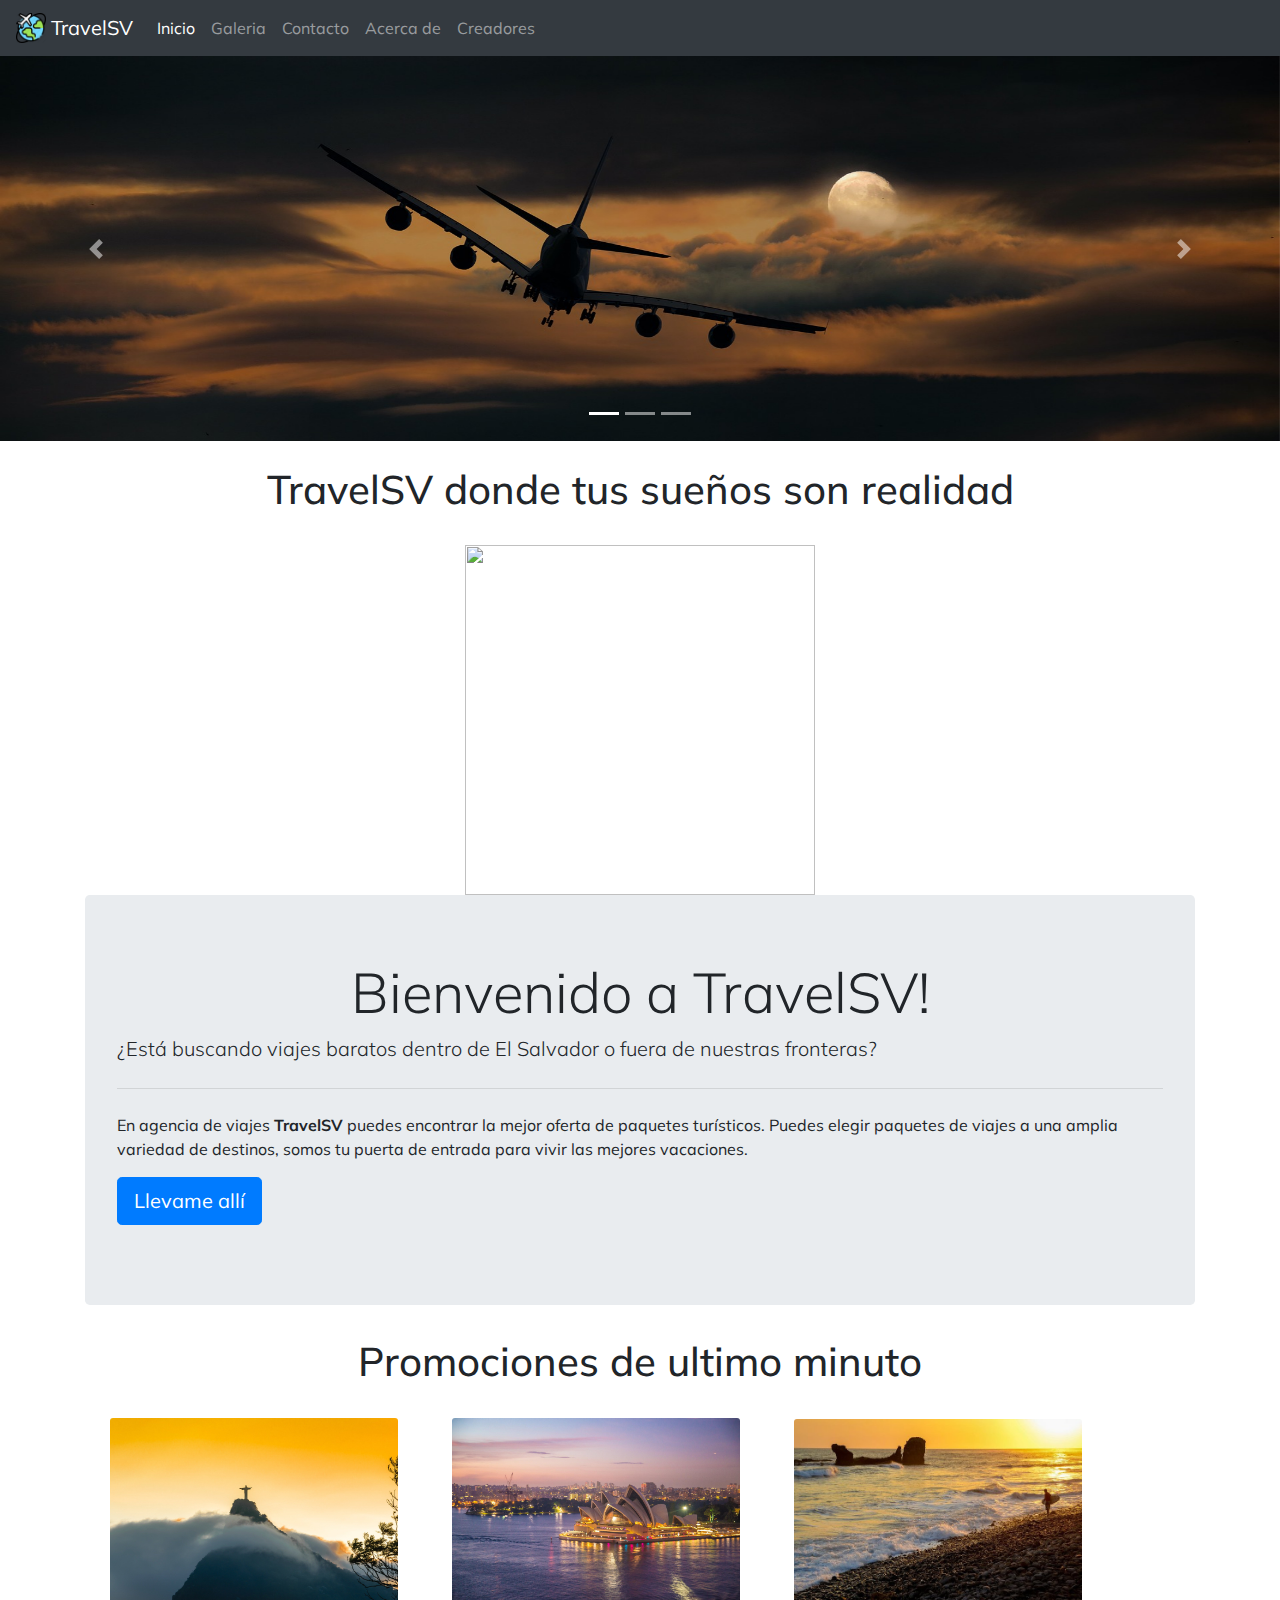
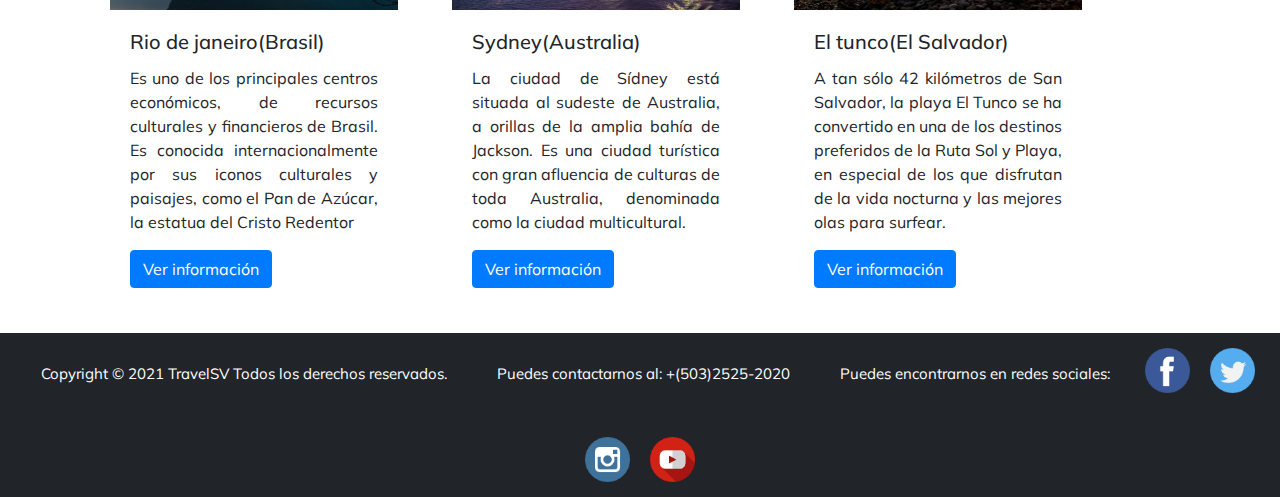
==== TravelSV/index.html @ 7d88ae11 "Add files via upload" ====
<!DOCTYPE html>
<html lang="">
<head>
    <meta charset="utf-8">
    <link rel="stylesheet" href="./css/bootstrap.css">
    <link rel="stylesheet" href="./css/estilo-inicio.css">
    <meta name="viewport" content="width=device-width, initial-scale=1.0">
    <script src="https://code.jquery.com/jquery-3.5.1.slim.min.js" integrity="sha384-DfXdz2htPH0lsSSs5nCTpuj/zy4C+OGpamoFVy38MVBnE+IbbVYUew+OrCXaRkfj" crossorigin="anonymous"></script>
    <script src="https://cdn.jsdelivr.net/npm/popper.js@1.16.0/dist/umd/popper.min.js" integrity="sha384-Q6E9RHvbIyZFJoft+2mJbHaEWldlvI9IOYy5n3zV9zzTtmI3UksdQRVvoxMfooAo" crossorigin="anonymous"></script>
    <script src="https://stackpath.bootstrapcdn.com/bootstrap/4.5.0/js/bootstrap.min.js" integrity="sha384-OgVRvuATP1z7JjHLkuOU7Xw704+h835Lr+6QL9UvYjZE3Ipu6Tp75j7Bh/kR0JKI" crossorigin="anonymous"></script>
    <title>Inicio</title>
</head>

<body>

    <header>
        <!--    Uso de clases de boostrap para hacer un menu llamativo , basandonos de la documentacion de su mismo sitio web -->
        <nav class="navbar navbar-expand-lg navbar-dark bg-dark">
            <a class="navbar-brand" href="#">
                <img src="./img/travel.jpg" class="d-inline-block align-top" width="30" height="30" alt="">
                TravelSV
            </a>
            <button class="navbar-toggler" type="button" data-toggle="collapse" data-target="#navbarNav" aria-controls="navbarNav" aria-expanded="false" aria-label="Toggle navigation">
                <span class="navbar-toggler-icon"></span>
            </button>
            <div class="collapse navbar-collapse" id="navbarNav">
                <ul class="navbar-nav">
                    <li class="nav-item active">
                        <a class="nav-link" href="./index.html">Inicio <span class="sr-only">(current)</span></a>
                    </li>
                    <li class="nav-item">
                        <a class="nav-link" href="./html/galeria.html">Galeria </a>
                    </li>
                    <li class="nav-item">
                        <a class="nav-link" href="./html/contacto.html">Contacto</a>
                    </li>
                    <li class="nav-item">
                        <a class="nav-link" href="./html/Acerca%20de.html">Acerca de</a>
                    </li>
                    <li class="nav-item">
                        <a class="nav-link" href="./html/creadores.html">Creadores</a>
                    </li>


                </ul>
            </div>
        </nav>

    </header>


    <div id="carouselExampleIndicators" class="carousel slide" data-ride="carousel">
        <ol class="carousel-indicators">
            <li data-target="#carouselExampleIndicators" data-slide-to="0" class="active"></li>
            <li data-target="#carouselExampleIndicators" data-slide-to="1"></li>
            <li data-target="#carouselExampleIndicators" data-slide-to="2"></li>
        </ol>
        <div class="carousel-inner">
            <div class="carousel-item active">
                <img class="d-block w-100" src="./img/2.jpg" alt="First slide">
            </div>
            <div class="carousel-item">
                <img class="d-block w-100" src="./img/1.jpg" alt="Second slide">
            </div>
            <div class="carousel-item">
                <img class="d-block w-100" src="./img/3.jpg" alt="Third slide">
            </div>
        </div>
        <a class="carousel-control-prev" href="#carouselExampleIndicators" role="button" data-slide="prev">
            <span class="carousel-control-prev-icon" aria-hidden="true"></span>
            <span class="sr-only">Anterior</span>
        </a>
        <a class="carousel-control-next" href="#carouselExampleIndicators" role="button" data-slide="next">
            <span class="carousel-control-next-icon" aria-hidden="true"></span>
            <span class="sr-only">Siguiente</span>
        </a>
    </div>

    <div class="container">
        <br>
        <h1 class="text_center">TravelSV donde tus sueños son realidad</h1>
        <br>
        <img id="centro" src="./img/hola.jpg" alt="">


        <div class="jumbotron">
            <h1 class="display-4">Bienvenido a TravelSV!</h1>
            <p class="lead">¿Está buscando viajes baratos dentro de El Salvador o fuera de nuestras fronteras?</p>
            <hr class="my-4">
            <p>En agencia de viajes <strong>TravelSV</strong> puedes encontrar la mejor oferta de paquetes turísticos. Puedes elegir paquetes de viajes a una amplia variedad de destinos, somos tu puerta de entrada para vivir las mejores vacaciones. </p>
            <p class="lead">
                <a class="btn btn-primary btn-lg" href="./html/galeria.html" role="button">Llevame allí</a>
            </p>
        </div>
<!--        clase de boostrap elementos card -->
        <h1 class="text_center">Promociones de ultimo minuto</h1>

        <div class="card" style="width: 18rem;">
            <img class="card-img-top" src="./img/rio2.jpg" alt="Card image cap">
            <div class="card-body">
                <h5 class="card-title">Rio de janeiro(Brasil)</h5>
                <p class="card-text">Es uno de los principales centros económicos, de recursos culturales y financieros de Brasil. Es conocida internacionalmente por sus iconos culturales y paisajes, como el Pan de Azúcar, la estatua del Cristo Redentor </p>
                 <button type="button" class="btn btn-primary" data-toggle="modal" data-target="#exampleModal">
                    Ver información
                </button>
                       <!-- Modal -->
                <div class="modal fade" id="exampleModal" tabindex="-1" role="dialog" aria-labelledby="exampleModalLabel" aria-hidden="true">
                    <div class="modal-dialog" role="document">
                        <div class="modal-content">
                            <div class="modal-header">
                                <h5 class="modal-title" id="exampleModalLabel">Rio de janeiro</h5>
                                <button type="button" class="close" data-dismiss="modal" aria-label="Close">
                                    <span aria-hidden="true">&times;</span>
                                </button>
                            </div>
                            <div class="modal-body">
                                Todo incluido por $525
                            </div>
                            <div class="modal-footer">
                                <button type="button" class="btn btn-secondary" data-dismiss="modal">Cerrar</button>

                            </div>
                        </div>
                    </div>
                </div>
            </div>
        </div>
        <div class="card" style="width: 18rem;">
            <img class="card-img-top" src="./img/sydnn.jpg" alt="Card image cap">
            <div class="card-body">
                <h5 class="card-title">Sydney(Australia)</h5>
                <p class="card-text">La ciudad de Sídney está situada al sudeste de Australia, a orillas de la amplia bahía de Jackson. Es una ciudad turística con gran afluencia de culturas de toda Australia, denominada como la ciudad multicultural.</p>
                <button type="button" class="btn btn-primary" data-toggle="modal" data-target="#exampleModal2">
                    Ver información
                </button>
                
                       <!-- Modal -->
                <div class="modal fade" id="exampleModal2" tabindex="-1" role="dialog" aria-labelledby="exampleModalLabel" aria-hidden="true">
                    <div class="modal-dialog" role="document">
                        <div class="modal-content">
                            <div class="modal-header">
                                <h5 class="modal-title" id="exampleModalLabel">Sydney</h5>
                                <button type="button" class="close" data-dismiss="modal" aria-label="Close">
                                    <span aria-hidden="true">&times;</span>
                                </button>
                            </div>
                            <div class="modal-body">
                                Todo incluido por $725
                            </div>
                            <div class="modal-footer">
                                <button type="button" class="btn btn-secondary" data-dismiss="modal">Cerrar</button>

                            </div>
                        </div>
                    </div>
                </div>
            </div>
        </div>

        <div class="card" style="width: 18rem;">
            <img class="card-img-top" src="./img/tunco.jpg" alt="Card image cap">
            <div class="card-body">
                <h5 class="card-title">El tunco(El Salvador)</h5>
                <p class="card-text">A tan sólo 42 kilómetros de San Salvador, la playa El Tunco se ha convertido en una de los destinos preferidos de la Ruta Sol y Playa, en especial de los que disfrutan de la vida nocturna y las mejores  olas para surfear. </p>
                <button type="button" class="btn btn-primary" data-toggle="modal" data-target="#exampleModal3">
                    Ver información
                </button>


                <!-- Modal -->
                <div class="modal fade" id="exampleModal3" tabindex="-1" role="dialog" aria-labelledby="exampleModalLabel" aria-hidden="true">
                    <div class="modal-dialog" role="document">
                        <div class="modal-content">
                            <div class="modal-header">
                                <h5 class="modal-title" id="exampleModalLabel">Playa el tunco</h5>
                                <button type="button" class="close" data-dismiss="modal" aria-label="Close">
                                    <span aria-hidden="true">&times;</span>
                                </button>
                            </div>
                            <div class="modal-body">
                                Todo incluido por $475
                            </div>
                            <div class="modal-footer">
                                <button type="button" class="btn btn-secondary" data-dismiss="modal">Cerrar</button>

                            </div>
                        </div>
                    </div>
                </div>
            </div>
        </div><!-- finalización  div card-->


    </div> <!-- finalización div container-->

    <footer class="footer">
        <p>Copyright © 2021 TravelSV Todos los derechos reservados.</p>
        <p>Puedes contactarnos al: +(503)2525-2020</p>
    <p>Puedes encontrarnos en redes sociales:</p>
    <a href="#"><img src="img/facebook.png" alt="Facebook"></a>
	<a href="#"><img src="img/twitter.png" alt="Facebook"></a>
    <a href="#"><img src="img/instagram.png" alt="Facebook"></a>
    <a href="#"><img src="img/youtube.png" alt="Facebook"></a>

    </footer>
</body></html>
---- TravelSV/css/estilo-inicio.css ----
@import url(http://fonts.googleapis.com/css?family=Muli);

body{
    font-family: 'Muli', sans-serif;
   
}
h1{
    text-align: center;
}

/*centramos la imagen
#centro{
    
   display: block;
    margin: auto;
    height: 350px;
    width: 350px;
}
#centro_ejem{
   display: block;
    margin: auto;
    height: 350px;
    width: 650px;
}
*/
.text_center{
text-align: center;    
}

.img_izquierda{
   float: right;
    height: 170px;
    width: 160px;   
}

.carousel-inner img{
  width: 100%;
    height: 385px;
}
#centro{
   display: block;
    margin: auto;
    height: 350px;
    width: 350px;
}
.container .card{
    border: 1px;
    display: inline-block;
    width: auto;
    margin: 25px;
    padding: 20px, 20px;
    text-align: justify;
}

/* reglas para acomodar el pie de pagina  */
.footer{
background-color: #212529;
padding: .5rem .8rem;
    display: flex;
    flex-direction: row;
    flex-wrap: wrap;
    justify-content: center;
padding: 5px;
}
footer p{
    text-align: center;
    color: white;
    padding: 25px;
    font-size: 15px;
}
.footer img{
    width: 65px;
    padding: 10px;
}
/*Formulario*/

.wrapper{
  position: absolute;
  top: 50%;
  left: 50%;
  transform: translate(-50%, -50%);
  width: 100%;
  max-width: 550px;
  background: rgba(0,0,0,0.8);
  padding: 30px;
  border-radius: 5px;
  box-shadow: 0 0 10px rgba(0,0,0,0.3);
}

.wrapper .title h1{
  color: #c5ecfd;
  text-align: center;
  margin-bottom: 25px;
}

.contact-form{
  display: flex;
}

.input-fields{
  display: flex;
  flex-direction: column;
  margin-right: 4%;
}

.input-fields,
.msg{
  width: 48%;
}

.input-fields .input,
.msg textarea{
  margin: 10px 0;
  background: transparent;
  border: 0px;
  border-bottom: 2px solid #c5ecfd;
  padding: 10px;
  color: #c5ecfd;
  width: 100%;
}

.msg textarea{
  height: 212px;
}

::-webkit-input-placeholder {
  /* Chrome/Opera/Safari */
  color: #c5ecfd;
}

#boton{
   background: #39b7dd;
    text-align: center;
    padding: 15px;
    border-radius: 5px;
    color: #fff;
    cursor: pointer;
    text-transform: uppercase;
}
/*desplazamiento y tiempo*/
#caja2 div {
    display: inline-block;
    padding: 1em;
    margin: 1em;
    background-color: #666;
    color: #fff;
    transition: transform 2s;
}

/*herencia*/
#caja2 div:nth-child(n+0):hover {
    background-color: #ff8000;
    transform: rotate(5deg);
    -webkit-transform: rotate(5deg);
    -moz-transform: rotate(5deg);
    -o-tranform: rotate(5deg);
    cursor: pointer;
}

img.pascua{
 width: 300px;
    height: 300px;
}

/* Reglas para la imagen Udesign */
#udesign{
    width: 300px;
    margin-left: 42.6%;
    margin-top: 5%;
    margin-bottom: 2%;
}

/* Reglas para los h2 del container */
.container .h2creadores{
    padding-top: 0%;
}



/* Reglas para el texto del container */
.container .textocreadores{
    text-align: center;
    margin-bottom: 5%;
}

#tablacreadores{
    
    padding: 15%;
    margin: 10%;
    margin-top: 2%;
    margin-left: 2%;
}

.fotoscreadores1{
    width: 280px;
    height: 325px;
    padding: 10% 15%;
}
.fotoscreadores2{
    width: 280px;
    height: 290px;
    padding: 4% 10%;
}

.fotoscreadores3{
    width: 280px;
    height: 250px;
    padding: 4% 8%;
}

.fotoscreadores4{
    width: 280px;
    height: 280px;
    padding: 6% 16%;
}

.cargos{
    text-align: center;
}

/* Reglas para centrar y dar margen a la imagen de la empresa de turismo */
#travelers{
    width: 300px;
    margin-left: 43%;
    margin-top: 2%;
    margin-bottom: 2%;
}
/* Reglas para centrar el texto */
.container .textotravelsv{
    text-align: center;
}
/* Reglas para separar por relleno los titulos h2 */
.container .h2travelsv{
    padding-top: 3%;
}
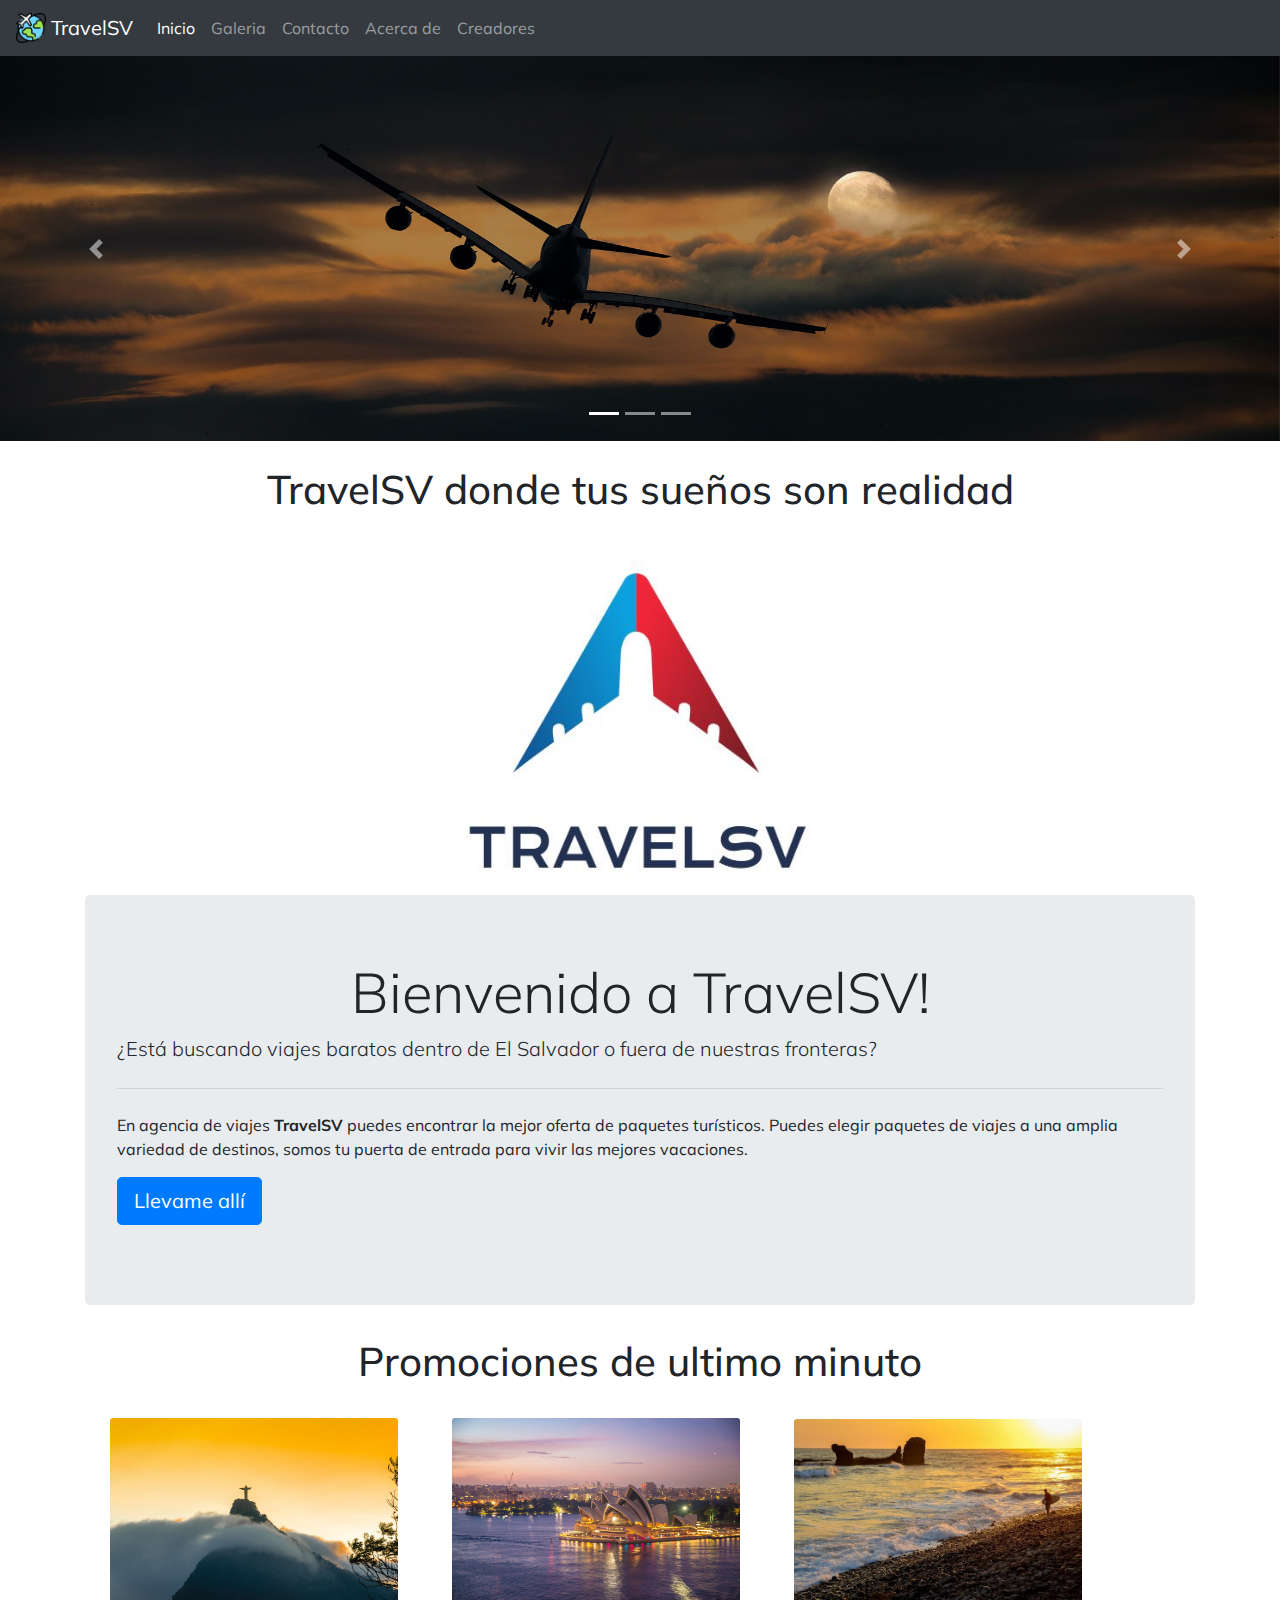
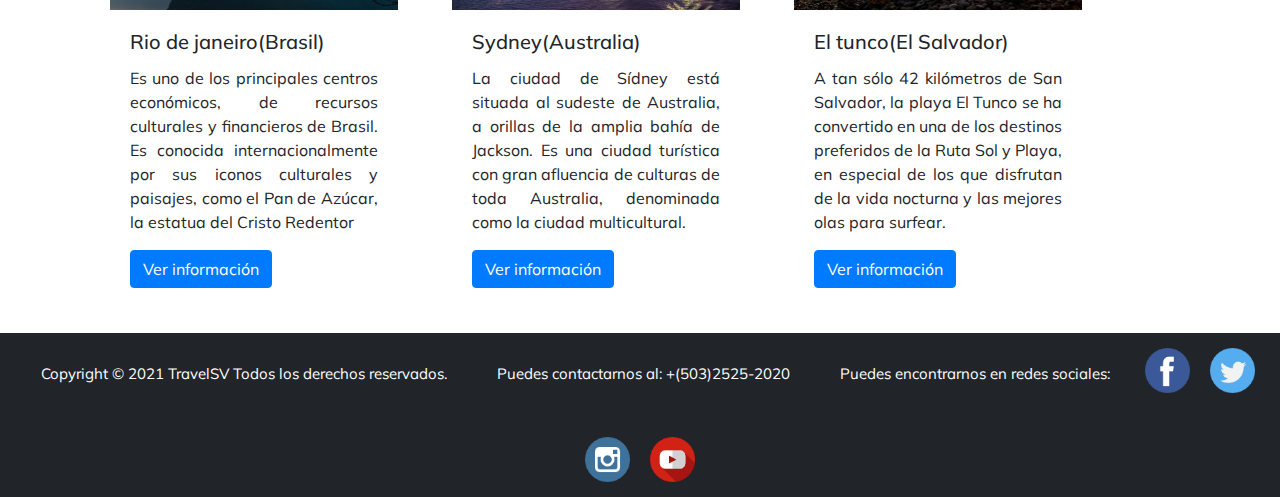
==== commit c4c644f5: "Cambio prueba" ====
--- a/TravelSV/index.html
+++ b/TravelSV/index.html
@@ -80,7 +80,7 @@
         <br>
         <h1 class="text_center">TravelSV donde tus sueños son realidad</h1>
         <br>
-        <img id="centro" src="./img/hola.jpg" alt="">
+        <img id="centro" src="./img/hola.JPG" alt="">
 
 
         <div class="jumbotron">
